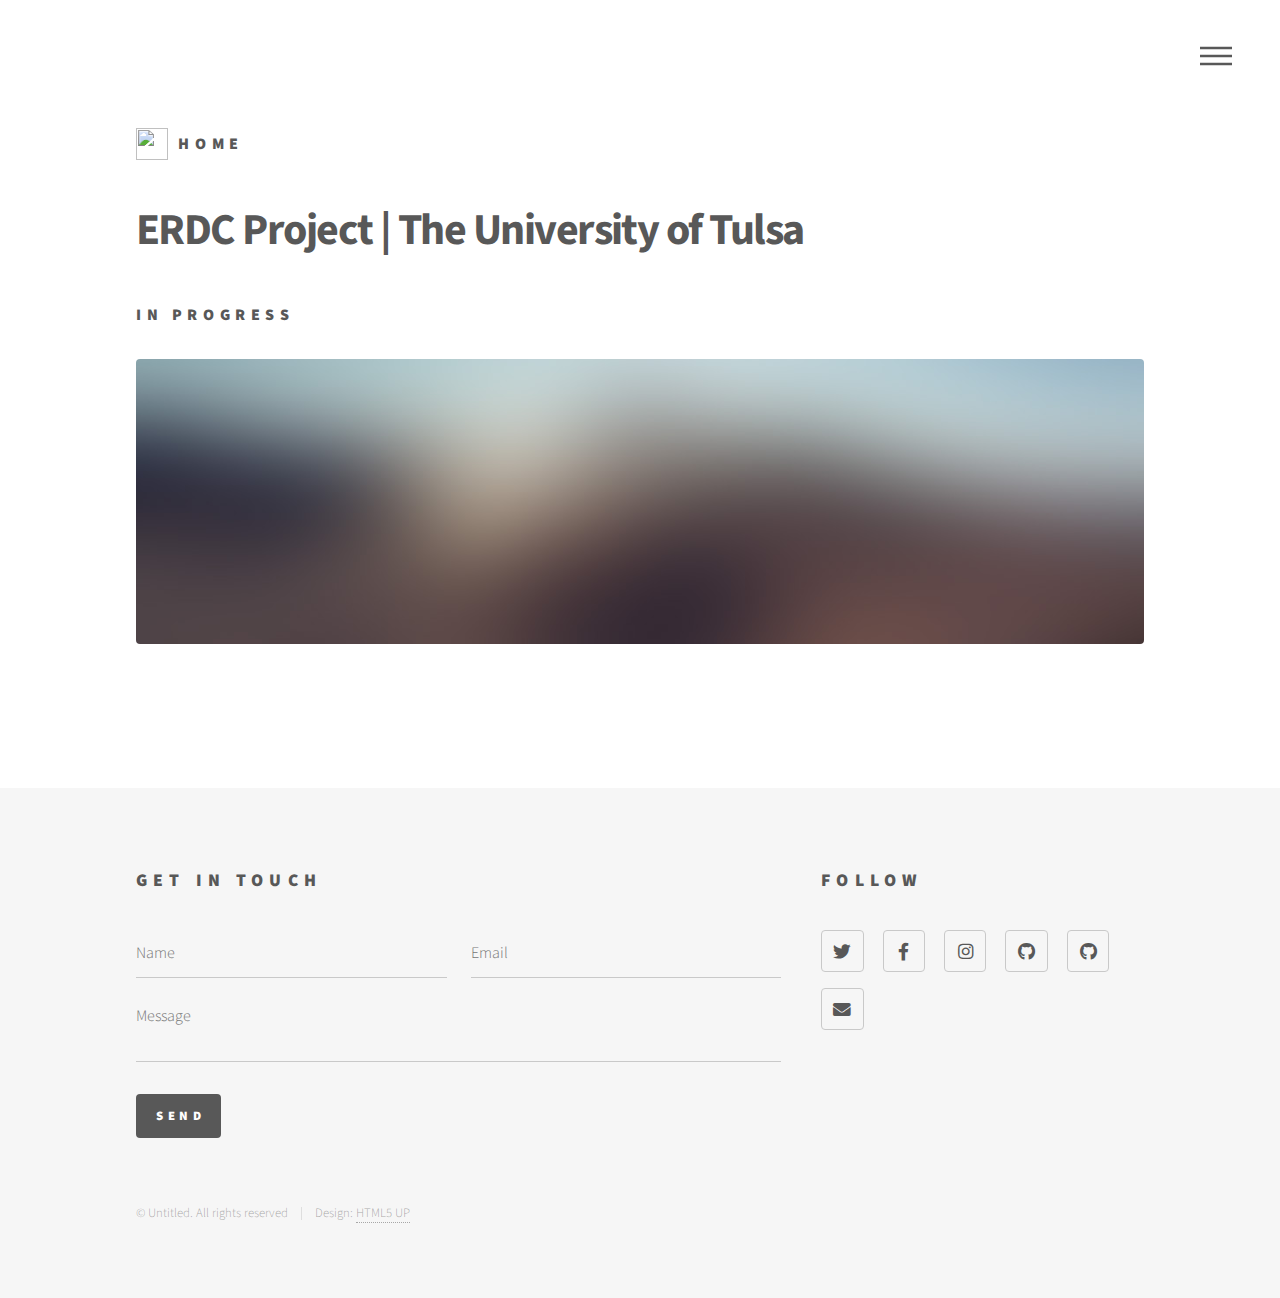
==== erdc-project.html @ 640e63d8 "a" ====
<!DOCTYPE HTML>
<!--
	Phantom by HTML5 UP
	html5up.net | @ajlkn
	Free for personal and commercial use under the CCA 3.0 license (html5up.net/license)
-->
<html>
	<head>
		<title>Coleton Wheeler | ERDC Project</title>
		<meta charset="utf-8" />
		<meta name="viewport" content="width=device-width, initial-scale=1, user-scalable=no" />
		<link rel="stylesheet" href="assets/css/main.css" />
		<noscript><link rel="stylesheet" href="assets/css/noscript.css" /></noscript>
	</head>
	<body class="is-preload">
		<!-- Wrapper -->
			<div id="wrapper">

				<!-- Header -->
					<header id="header">
						<div class="inner">

							<!-- Logo -->
								<a href="index.html" class="logo">
									<span class="symbol"><img src="images/1024px-Home-icon.png" alt="" /></span><span class="title">Home</span>
								</a>

							<!-- Nav -->
								<nav>
									<ul>
										<li><a href="#menu">Menu</a></li>
									</ul>
								</nav>

						</div>
					</header>

				<!-- Menu -->
					<nav id="menu">
						<h2>Menu</h2>
						<ul>
							<li><a href="index.html">Home</a></li>
							<li><a href="erdc-project.html">ERDC Project</a></li>
							<li><a href="generic.html">Tempus etiam</a></li>
							<li><a href="generic.html">Consequat dolor</a></li>
							<li><a href="elements.html">Elements</a></li>
						</ul>
					</nav>

				<!-- Main -->
					<div id="main">
						<div class="inner">
							<h1>ERDC Project | The University of Tulsa</h1>
							<h3>In Progress</h3>
							<span class="image main"><img src="images/pic13.jpg" alt="" /></span>
							<p></p>
						</div>
					</div>

				<!-- Footer -->
					<footer id="footer">
						<div class="inner">
							<section>
								<h2>Get in touch</h2>
								<form method="post" action="#">
									<div class="fields">
										<div class="field half">
											<input type="text" name="name" id="name" placeholder="Name" />
										</div>
										<div class="field half">
											<input type="email" name="email" id="email" placeholder="Email" />
										</div>
										<div class="field">
											<textarea name="message" id="message" placeholder="Message"></textarea>
										</div>
									</div>
									<ul class="actions">
										<li><input type="submit" value="Send" class="primary" /></li>
									</ul>
								</form>
							</section>
							<section>
								<h2>Follow</h2>
								<ul class="icons">
									<li><a href="#" class="icon brands style2 fa-twitter"><span class="label">Twitter</span></a></li>
									<li><a href="#" class="icon brands style2 fa-facebook-f"><span class="label">Facebook</span></a></li>
									<li><a href="#" class="icon brands style2 fa-instagram"><span class="label">Instagram</span></a></li>
									<li><a href="#" class="icon brands style2 fa-github"><span class="label">GitHub</span></a></li>
									<li><a href="#" class="icon brands style2 fa-github"><span class="label">LinkedIn</span></a></li>
									<li><a href="#" class="icon solid style2 fa-envelope"><span class="label">Email</span></a></li>
								</ul>
							</section>
							<ul class="copyright">
								<li>&copy; Untitled. All rights reserved</li><li>Design: <a href="http://html5up.net">HTML5 UP</a></li>
							</ul>
						</div>
					</footer>

			</div>

		<!-- Scripts -->
			<script src="assets/js/jquery.min.js"></script>
			<script src="assets/js/browser.min.js"></script>
			<script src="assets/js/breakpoints.min.js"></script>
			<script src="assets/js/util.js"></script>
			<script src="assets/js/main.js"></script>

	</body>
</html>
---- assets/css/main.css ----
@import url(fontawesome-all.min.css);
@import url("https://fonts.googleapis.com/css?family=Source+Sans+Pro:300,700,900");

/*
	Phantom by HTML5 UP
	html5up.net | @ajlkn
	Free for personal and commercial use under the CCA 3.0 license (html5up.net/license)
*/

html, body, div, span, applet, object,
iframe, h1, h2, h3, h4, h5, h6, p, blockquote,
pre, a, abbr, acronym, address, big, cite,
code, del, dfn, em, img, ins, kbd, q, s, samp,
small, strike, strong, sub, sup, tt, var, b,
u, i, center, dl, dt, dd, ol, ul, li, fieldset,
form, label, legend, table, caption, tbody,
tfoot, thead, tr, th, td, article, aside,
canvas, details, embed, figure, figcaption,
footer, header, hgroup, menu, nav, output, ruby,
section, summary, time, mark, audio, video {
	margin: 0;
	padding: 0;
	border: 0;
	font-size: 100%;
	font: inherit;
	vertical-align: baseline;}

article, aside, details, figcaption, figure,
footer, header, hgroup, menu, nav, section {
	display: block;}

body {
	line-height: 1;
}

ol, ul {
	list-style: none;
}

blockquote, q {
	quotes: none;
}

	blockquote:before, blockquote:after, q:before, q:after {
		content: '';
		content: none;
	}

table {
	border-collapse: collapse;
	border-spacing: 0;
}

body {
	-webkit-text-size-adjust: none;
}

mark {
	background-color: transparent;
	color: inherit;
}

input::-moz-focus-inner {
	border: 0;
	padding: 0;
}

input, select, textarea {
	-moz-appearance: none;
	-webkit-appearance: none;
	-ms-appearance: none;
	appearance: none;
}

/* Basic */

	@-ms-viewport {
		width: device-width;
	}

	body {
		-ms-overflow-style: scrollbar;
	}

	@media screen and (max-width: 480px) {

		html, body {
			min-width: 320px;
		}

	}

	html {
		box-sizing: border-box;
	}

	*, *:before, *:after {
		box-sizing: inherit;
	}

	body {
		background: #ffffff;
	}

		body.is-preload *, body.is-preload *:before, body.is-preload *:after {
			-moz-animation: none !important;
			-webkit-animation: none !important;
			-ms-animation: none !important;
			animation: none !important;
			-moz-transition: none !important;
			-webkit-transition: none !important;
			-ms-transition: none !important;
			transition: none !important;
		}

/* Type */

	body, input, select, textarea {
		color: #585858;
		font-family: "Source Sans Pro", Helvetica, sans-serif;
		font-size: 16pt;
		font-weight: 300;
		line-height: 1.75;
	}

		@media screen and (max-width: 1680px) {

			body, input, select, textarea {
				font-size: 14pt;
			}

		}

		@media screen and (max-width: 1280px) {

			body, input, select, textarea {
				font-size: 12pt;
			}

		}

	a {
		-moz-transition: border-bottom-color 0.2s ease, color 0.2s ease;
		-webkit-transition: border-bottom-color 0.2s ease, color 0.2s ease;
		-ms-transition: border-bottom-color 0.2s ease, color 0.2s ease;
		transition: border-bottom-color 0.2s ease, color 0.2s ease;
		text-decoration: none;
		color: #585858;
		border-bottom: dotted 1px rgba(88, 88, 88, 0.5);
	}

		a:hover {
			border-bottom-color: transparent;
			color: #f2849e !important;
		}

	strong, b {
		font-weight: 900;
	}

	em, i {
		font-style: italic;
	}

	p {
		margin: 0 0 2em 0;
	}

	h1 {
		font-size: 2.75em;
		font-weight: 700;
		line-height: 1.3;
		margin: 0 0 1em 0;
		letter-spacing: -0.035em;
	}

		h1 a {
			color: inherit;
		}

		@media screen and (max-width: 736px) {

			h1 {
				font-size: 2em;
				margin: 0 0 1em 0;
			}

		}

		@media screen and (max-width: 360px) {

			h1 {
				font-size: 1.75em;
			}

		}

	h2, h3, h4, h5, h6 {
		font-weight: 900;
		line-height: 1.5;
		margin: 0 0 2em 0;
		text-transform: uppercase;
		letter-spacing: 0.35em;
	}

		h2 a, h3 a, h4 a, h5 a, h6 a {
			color: inherit;
		}

	h2 {
		font-size: 1.1em;
	}

	h3 {
		font-size: 1em;
	}

	h4 {
		font-size: 0.8em;
	}

	h5 {
		font-size: 0.8em;
	}

	h6 {
		font-size: 0.8em;
	}

	@media screen and (max-width: 980px) {

		h1 br, h2 br, h3 br, h4 br, h5 br, h6 br {
			display: none;
		}

	}

	@media screen and (max-width: 736px) {

		h2 {
			font-size: 1em;
		}

		h3 {
			font-size: 0.8em;
		}

	}

	sub {
		font-size: 0.8em;
		position: relative;
		top: 0.5em;
	}

	sup {
		font-size: 0.8em;
		position: relative;
		top: -0.5em;
	}

	blockquote {
		border-left: solid 4px #c9c9c9;
		font-style: italic;
		margin: 0 0 2em 0;
		padding: 0.5em 0 0.5em 2em;
	}

	code {
		background: rgba(144, 144, 144, 0.075);
		border-radius: 4px;
		border: solid 1px #c9c9c9;
		font-family: "Courier New", monospace;
		font-size: 0.9em;
		margin: 0 0.25em;
		padding: 0.25em 0.65em;
	}

	pre {
		-webkit-overflow-scrolling: touch;
		font-family: "Courier New", monospace;
		font-size: 0.9em;
		margin: 0 0 2em 0;
	}

		pre code {
			display: block;
			line-height: 1.75;
			padding: 1em 1.5em;
			overflow-x: auto;
		}

	hr {
		border: 0;
		border-bottom: solid 1px #c9c9c9;
		margin: 2em 0;
	}

		hr.major {
			margin: 3em 0;
		}

	.align-left {
		text-align: left;
	}

	.align-center {
		text-align: center;
	}

	.align-right {
		text-align: right;
	}

/* Row */

	.row {
		display: flex;
		flex-wrap: wrap;
		box-sizing: border-box;
		align-items: stretch;
	}

		.row > * {
			box-sizing: border-box;
		}

		.row.gtr-uniform > * > :last-child {
			margin-bottom: 0;
		}

		.row.aln-left {
			justify-content: flex-start;
		}

		.row.aln-center {
			justify-content: center;
		}

		.row.aln-right {
			justify-content: flex-end;
		}

		.row.aln-top {
			align-items: flex-start;
		}

		.row.aln-middle {
			align-items: center;
		}

		.row.aln-bottom {
			align-items: flex-end;
		}

		.row > .imp {
			order: -1;
		}

		.row > .col-1 {
			width: 8.33333%;
		}

		.row > .off-1 {
			margin-left: 8.33333%;
		}

		.row > .col-2 {
			width: 16.66667%;
		}

		.row > .off-2 {
			margin-left: 16.66667%;
		}

		.row > .col-3 {
			width: 25%;
		}

		.row > .off-3 {
			margin-left: 25%;
		}

		.row > .col-4 {
			width: 33.33333%;
		}

		.row > .off-4 {
			margin-left: 33.33333%;
		}

		.row > .col-5 {
			width: 41.66667%;
		}

		.row > .off-5 {
			margin-left: 41.66667%;
		}

		.row > .col-6 {
			width: 50%;
		}

		.row > .off-6 {
			margin-left: 50%;
		}

		.row > .col-7 {
			width: 58.33333%;
		}

		.row > .off-7 {
			margin-left: 58.33333%;
		}

		.row > .col-8 {
			width: 66.66667%;
		}

		.row > .off-8 {
			margin-left: 66.66667%;
		}

		.row > .col-9 {
			width: 75%;
		}

		.row > .off-9 {
			margin-left: 75%;
		}

		.row > .col-10 {
			width: 83.33333%;
		}

		.row > .off-10 {
			margin-left: 83.33333%;
		}

		.row > .col-11 {
			width: 91.66667%;
		}

		.row > .off-11 {
			margin-left: 91.66667%;
		}

		.row > .col-12 {
			width: 100%;
		}

		.row > .off-12 {
			margin-left: 100%;
		}

		.row.gtr-0 {
			margin-top: 0;
			margin-left: 0em;
		}

			.row.gtr-0 > * {
				padding: 0 0 0 0em;
			}

			.row.gtr-0.gtr-uniform {
				margin-top: 0em;
			}

				.row.gtr-0.gtr-uniform > * {
					padding-top: 0em;
				}

		.row.gtr-25 {
			margin-top: 0;
			margin-left: -0.5em;
		}

			.row.gtr-25 > * {
				padding: 0 0 0 0.5em;
			}

			.row.gtr-25.gtr-uniform {
				margin-top: -0.5em;
			}

				.row.gtr-25.gtr-uniform > * {
					padding-top: 0.5em;
				}

		.row.gtr-50 {
			margin-top: 0;
			margin-left: -1em;
		}

			.row.gtr-50 > * {
				padding: 0 0 0 1em;
			}

			.row.gtr-50.gtr-uniform {
				margin-top: -1em;
			}

				.row.gtr-50.gtr-uniform > * {
					padding-top: 1em;
				}

		.row {
			margin-top: 0;
			margin-left: -2em;
		}

			.row > * {
				padding: 0 0 0 2em;
			}

			.row.gtr-uniform {
				margin-top: -2em;
			}

				.row.gtr-uniform > * {
					padding-top: 2em;
				}

		.row.gtr-150 {
			margin-top: 0;
			margin-left: -3em;
		}

			.row.gtr-150 > * {
				padding: 0 0 0 3em;
			}

			.row.gtr-150.gtr-uniform {
				margin-top: -3em;
			}

				.row.gtr-150.gtr-uniform > * {
					padding-top: 3em;
				}

		.row.gtr-200 {
			margin-top: 0;
			margin-left: -4em;
		}

			.row.gtr-200 > * {
				padding: 0 0 0 4em;
			}

			.row.gtr-200.gtr-uniform {
				margin-top: -4em;
			}

				.row.gtr-200.gtr-uniform > * {
					padding-top: 4em;
				}

		@media screen and (max-width: 1680px) {

			.row {
				display: flex;
				flex-wrap: wrap;
				box-sizing: border-box;
				align-items: stretch;
			}

				.row > * {
					box-sizing: border-box;
				}

				.row.gtr-uniform > * > :last-child {
					margin-bottom: 0;
				}

				.row.aln-left {
					justify-content: flex-start;
				}

				.row.aln-center {
					justify-content: center;
				}

				.row.aln-right {
					justify-content: flex-end;
				}

				.row.aln-top {
					align-items: flex-start;
				}

				.row.aln-middle {
					align-items: center;
				}

				.row.aln-bottom {
					align-items: flex-end;
				}

				.row > .imp-xlarge {
					order: -1;
				}

				.row > .col-1-xlarge {
					width: 8.33333%;
				}

				.row > .off-1-xlarge {
					margin-left: 8.33333%;
				}

				.row > .col-2-xlarge {
					width: 16.66667%;
				}

				.row > .off-2-xlarge {
					margin-left: 16.66667%;
				}

				.row > .col-3-xlarge {
					width: 25%;
				}

				.row > .off-3-xlarge {
					margin-left: 25%;
				}

				.row > .col-4-xlarge {
					width: 33.33333%;
				}

				.row > .off-4-xlarge {
					margin-left: 33.33333%;
				}

				.row > .col-5-xlarge {
					width: 41.66667%;
				}

				.row > .off-5-xlarge {
					margin-left: 41.66667%;
				}

				.row > .col-6-xlarge {
					width: 50%;
				}

				.row > .off-6-xlarge {
					margin-left: 50%;
				}

				.row > .col-7-xlarge {
					width: 58.33333%;
				}

				.row > .off-7-xlarge {
					margin-left: 58.33333%;
				}

				.row > .col-8-xlarge {
					width: 66.66667%;
				}

				.row > .off-8-xlarge {
					margin-left: 66.66667%;
				}

				.row > .col-9-xlarge {
					width: 75%;
				}

				.row > .off-9-xlarge {
					margin-left: 75%;
				}

				.row > .col-10-xlarge {
					width: 83.33333%;
				}

				.row > .off-10-xlarge {
					margin-left: 83.33333%;
				}

				.row > .col-11-xlarge {
					width: 91.66667%;
				}

				.row > .off-11-xlarge {
					margin-left: 91.66667%;
				}

				.row > .col-12-xlarge {
					width: 100%;
				}

				.row > .off-12-xlarge {
					margin-left: 100%;
				}

				.row.gtr-0 {
					margin-top: 0;
					margin-left: 0em;
				}

					.row.gtr-0 > * {
						padding: 0 0 0 0em;
					}

					.row.gtr-0.gtr-uniform {
						margin-top: 0em;
					}

						.row.gtr-0.gtr-uniform > * {
							padding-top: 0em;
						}

				.row.gtr-25 {
					margin-top: 0;
					margin-left: -0.5em;
				}

					.row.gtr-25 > * {
						padding: 0 0 0 0.5em;
					}

					.row.gtr-25.gtr-uniform {
						margin-top: -0.5em;
					}

						.row.gtr-25.gtr-uniform > * {
							padding-top: 0.5em;
						}

				.row.gtr-50 {
					margin-top: 0;
					margin-left: -1em;
				}

					.row.gtr-50 > * {
						padding: 0 0 0 1em;
					}

					.row.gtr-50.gtr-uniform {
						margin-top: -1em;
					}

						.row.gtr-50.gtr-uniform > * {
							padding-top: 1em;
						}

				.row {
					margin-top: 0;
					margin-left: -2em;
				}

					.row > * {
						padding: 0 0 0 2em;
					}

					.row.gtr-uniform {
						margin-top: -2em;
					}

						.row.gtr-uniform > * {
							padding-top: 2em;
						}

				.row.gtr-150 {
					margin-top: 0;
					margin-left: -3em;
				}

					.row.gtr-150 > * {
						padding: 0 0 0 3em;
					}

					.row.gtr-150.gtr-uniform {
						margin-top: -3em;
					}

						.row.gtr-150.gtr-uniform > * {
							padding-top: 3em;
						}

				.row.gtr-200 {
					margin-top: 0;
					margin-left: -4em;
				}

					.row.gtr-200 > * {
						padding: 0 0 0 4em;
					}

					.row.gtr-200.gtr-uniform {
						margin-top: -4em;
					}

						.row.gtr-200.gtr-uniform > * {
							padding-top: 4em;
						}

		}

		@media screen and (max-width: 1280px) {

			.row {
				display: flex;
				flex-wrap: wrap;
				box-sizing: border-box;
				align-items: stretch;
			}

				.row > * {
					box-sizing: border-box;
				}

				.row.gtr-uniform > * > :last-child {
					margin-bottom: 0;
				}

				.row.aln-left {
					justify-content: flex-start;
				}

				.row.aln-center {
					justify-content: center;
				}

				.row.aln-right {
					justify-content: flex-end;
				}

				.row.aln-top {
					align-items: flex-start;
				}

				.row.aln-middle {
					align-items: center;
				}

				.row.aln-bottom {
					align-items: flex-end;
				}

				.row > .imp-large {
					order: -1;
				}

				.row > .col-1-large {
					width: 8.33333%;
				}

				.row > .off-1-large {
					margin-left: 8.33333%;
				}

				.row > .col-2-large {
					width: 16.66667%;
				}

				.row > .off-2-large {
					margin-left: 16.66667%;
				}

				.row > .col-3-large {
					width: 25%;
				}

				.row > .off-3-large {
					margin-left: 25%;
				}

				.row > .col-4-large {
					width: 33.33333%;
				}

				.row > .off-4-large {
					margin-left: 33.33333%;
				}

				.row > .col-5-large {
					width: 41.66667%;
				}

				.row > .off-5-large {
					margin-left: 41.66667%;
				}

				.row > .col-6-large {
					width: 50%;
				}

				.row > .off-6-large {
					margin-left: 50%;
				}

				.row > .col-7-large {
					width: 58.33333%;
				}

				.row > .off-7-large {
					margin-left: 58.33333%;
				}

				.row > .col-8-large {
					width: 66.66667%;
				}

				.row > .off-8-large {
					margin-left: 66.66667%;
				}

				.row > .col-9-large {
					width: 75%;
				}

				.row > .off-9-large {
					margin-left: 75%;
				}

				.row > .col-10-large {
					width: 83.33333%;
				}

				.row > .off-10-large {
					margin-left: 83.33333%;
				}

				.row > .col-11-large {
					width: 91.66667%;
				}

				.row > .off-11-large {
					margin-left: 91.66667%;
				}

				.row > .col-12-large {
					width: 100%;
				}

				.row > .off-12-large {
					margin-left: 100%;
				}

				.row.gtr-0 {
					margin-top: 0;
					margin-left: 0em;
				}

					.row.gtr-0 > * {
						padding: 0 0 0 0em;
					}

					.row.gtr-0.gtr-uniform {
						margin-top: 0em;
					}

						.row.gtr-0.gtr-uniform > * {
							padding-top: 0em;
						}

				.row.gtr-25 {
					margin-top: 0;
					margin-left: -0.5em;
				}

					.row.gtr-25 > * {
						padding: 0 0 0 0.5em;
					}

					.row.gtr-25.gtr-uniform {
						margin-top: -0.5em;
					}

						.row.gtr-25.gtr-uniform > * {
							padding-top: 0.5em;
						}

				.row.gtr-50 {
					margin-top: 0;
					margin-left: -1em;
				}

					.row.gtr-50 > * {
						padding: 0 0 0 1em;
					}

					.row.gtr-50.gtr-uniform {
						margin-top: -1em;
					}

						.row.gtr-50.gtr-uniform > * {
							padding-top: 1em;
						}

				.row {
					margin-top: 0;
					margin-left: -2em;
				}

					.row > * {
						padding: 0 0 0 2em;
					}

					.row.gtr-uniform {
						margin-top: -2em;
					}

						.row.gtr-uniform > * {
							padding-top: 2em;
						}

				.row.gtr-150 {
					margin-top: 0;
					margin-left: -3em;
				}

					.row.gtr-150 > * {
						padding: 0 0 0 3em;
					}

					.row.gtr-150.gtr-uniform {
						margin-top: -3em;
					}

						.row.gtr-150.gtr-uniform > * {
							padding-top: 3em;
						}

				.row.gtr-200 {
					margin-top: 0;
					margin-left: -4em;
				}

					.row.gtr-200 > * {
						padding: 0 0 0 4em;
					}

					.row.gtr-200.gtr-uniform {
						margin-top: -4em;
					}

						.row.gtr-200.gtr-uniform > * {
							padding-top: 4em;
						}

		}

		@media screen and (max-width: 980px) {

			.row {
				display: flex;
				flex-wrap: wrap;
				box-sizing: border-box;
				align-items: stretch;
			}

				.row > * {
					box-sizing: border-box;
				}

				.row.gtr-uniform > * > :last-child {
					margin-bottom: 0;
				}

				.row.aln-left {
					justify-content: flex-start;
				}

				.row.aln-center {
					justify-content: center;
				}

				.row.aln-right {
					justify-content: flex-end;
				}

				.row.aln-top {
					align-items: flex-start;
				}

				.row.aln-middle {
					align-items: center;
				}

				.row.aln-bottom {
					align-items: flex-end;
				}

				.row > .imp-medium {
					order: -1;
				}

				.row > .col-1-medium {
					width: 8.33333%;
				}

				.row > .off-1-medium {
					margin-left: 8.33333%;
				}

				.row > .col-2-medium {
					width: 16.66667%;
				}

				.row > .off-2-medium {
					margin-left: 16.66667%;
				}

				.row > .col-3-medium {
					width: 25%;
				}

				.row > .off-3-medium {
					margin-left: 25%;
				}

				.row > .col-4-medium {
					width: 33.33333%;
				}

				.row > .off-4-medium {
					margin-left: 33.33333%;
				}

				.row > .col-5-medium {
					width: 41.66667%;
				}

				.row > .off-5-medium {
					margin-left: 41.66667%;
				}

				.row > .col-6-medium {
					width: 50%;
				}

				.row > .off-6-medium {
					margin-left: 50%;
				}

				.row > .col-7-medium {
					width: 58.33333%;
				}

				.row > .off-7-medium {
					margin-left: 58.33333%;
				}

				.row > .col-8-medium {
					width: 66.66667%;
				}

				.row > .off-8-medium {
					margin-left: 66.66667%;
				}

				.row > .col-9-medium {
					width: 75%;
				}

				.row > .off-9-medium {
					margin-left: 75%;
				}

				.row > .col-10-medium {
					width: 83.33333%;
				}

				.row > .off-10-medium {
					margin-left: 83.33333%;
				}

				.row > .col-11-medium {
					width: 91.66667%;
				}

				.row > .off-11-medium {
					margin-left: 91.66667%;
				}

				.row > .col-12-medium {
					width: 100%;
				}

				.row > .off-12-medium {
					margin-left: 100%;
				}

				.row.gtr-0 {
					margin-top: 0;
					margin-left: 0em;
				}

					.row.gtr-0 > * {
						padding: 0 0 0 0em;
					}

					.row.gtr-0.gtr-uniform {
						margin-top: 0em;
					}

						.row.gtr-0.gtr-uniform > * {
							padding-top: 0em;
						}

				.row.gtr-25 {
					margin-top: 0;
					margin-left: -0.375em;
				}

					.row.gtr-25 > * {
						padding: 0 0 0 0.375em;
					}

					.row.gtr-25.gtr-uniform {
						margin-top: -0.375em;
					}

						.row.gtr-25.gtr-uniform > * {
							padding-top: 0.375em;
						}

				.row.gtr-50 {
					margin-top: 0;
					margin-left: -0.75em;
				}

					.row.gtr-50 > * {
						padding: 0 0 0 0.75em;
					}

					.row.gtr-50.gtr-uniform {
						margin-top: -0.75em;
					}

						.row.gtr-50.gtr-uniform > * {
							padding-top: 0.75em;
						}

				.row {
					margin-top: 0;
					margin-left: -1.5em;
				}

					.row > * {
						padding: 0 0 0 1.5em;
					}

					.row.gtr-uniform {
						margin-top: -1.5em;
					}

						.row.gtr-uniform > * {
							padding-top: 1.5em;
						}

				.row.gtr-150 {
					margin-top: 0;
					margin-left: -2.25em;
				}

					.row.gtr-150 > * {
						padding: 0 0 0 2.25em;
					}

					.row.gtr-150.gtr-uniform {
						margin-top: -2.25em;
					}

						.row.gtr-150.gtr-uniform > * {
							padding-top: 2.25em;
						}

				.row.gtr-200 {
					margin-top: 0;
					margin-left: -3em;
				}

					.row.gtr-200 > * {
						padding: 0 0 0 3em;
					}

					.row.gtr-200.gtr-uniform {
						margin-top: -3em;
					}

						.row.gtr-200.gtr-uniform > * {
							padding-top: 3em;
						}

		}

		@media screen and (max-width: 736px) {

			.row {
				display: flex;
				flex-wrap: wrap;
				box-sizing: border-box;
				align-items: stretch;
			}

				.row > * {
					box-sizing: border-box;
				}

				.row.gtr-uniform > * > :last-child {
					margin-bottom: 0;
				}

				.row.aln-left {
					justify-content: flex-start;
				}

				.row.aln-center {
					justify-content: center;
				}

				.row.aln-right {
					justify-content: flex-end;
				}

				.row.aln-top {
					align-items: flex-start;
				}

				.row.aln-middle {
					align-items: center;
				}

				.row.aln-bottom {
					align-items: flex-end;
				}

				.row > .imp-small {
					order: -1;
				}

				.row > .col-1-small {
					width: 8.33333%;
				}

				.row > .off-1-small {
					margin-left: 8.33333%;
				}

				.row > .col-2-small {
					width: 16.66667%;
				}

				.row > .off-2-small {
					margin-left: 16.66667%;
				}

				.row > .col-3-small {
					width: 25%;
				}

				.row > .off-3-small {
					margin-left: 25%;
				}

				.row > .col-4-small {
					width: 33.33333%;
				}

				.row > .off-4-small {
					margin-left: 33.33333%;
				}

				.row > .col-5-small {
					width: 41.66667%;
				}

				.row > .off-5-small {
					margin-left: 41.66667%;
				}

				.row > .col-6-small {
					width: 50%;
				}

				.row > .off-6-small {
					margin-left: 50%;
				}

				.row > .col-7-small {
					width: 58.33333%;
				}

				.row > .off-7-small {
					margin-left: 58.33333%;
				}

				.row > .col-8-small {
					width: 66.66667%;
				}

				.row > .off-8-small {
					margin-left: 66.66667%;
				}

				.row > .col-9-small {
					width: 75%;
				}

				.row > .off-9-small {
					margin-left: 75%;
				}

				.row > .col-10-small {
					width: 83.33333%;
				}

				.row > .off-10-small {
					margin-left: 83.33333%;
				}

				.row > .col-11-small {
					width: 91.66667%;
				}

				.row > .off-11-small {
					margin-left: 91.66667%;
				}

				.row > .col-12-small {
					width: 100%;
				}

				.row > .off-12-small {
					margin-left: 100%;
				}

				.row.gtr-0 {
					margin-top: 0;
					margin-left: 0em;
				}

					.row.gtr-0 > * {
						padding: 0 0 0 0em;
					}

					.row.gtr-0.gtr-uniform {
						margin-top: 0em;
					}

						.row.gtr-0.gtr-uniform > * {
							padding-top: 0em;
						}

				.row.gtr-25 {
					margin-top: 0;
					margin-left: -0.25em;
				}

					.row.gtr-25 > * {
						padding: 0 0 0 0.25em;
					}

					.row.gtr-25.gtr-uniform {
						margin-top: -0.25em;
					}

						.row.gtr-25.gtr-uniform > * {
							padding-top: 0.25em;
						}

				.row.gtr-50 {
					margin-top: 0;
					margin-left: -0.5em;
				}

					.row.gtr-50 > * {
						padding: 0 0 0 0.5em;
					}

					.row.gtr-50.gtr-uniform {
						margin-top: -0.5em;
					}

						.row.gtr-50.gtr-uniform > * {
							padding-top: 0.5em;
						}

				.row {
					margin-top: 0;
					margin-left: -1em;
				}

					.row > * {
						padding: 0 0 0 1em;
					}

					.row.gtr-uniform {
						margin-top: -1em;
					}

						.row.gtr-uniform > * {
							padding-top: 1em;
						}

				.row.gtr-150 {
					margin-top: 0;
					margin-left: -1.5em;
				}

					.row.gtr-150 > * {
						padding: 0 0 0 1.5em;
					}

					.row.gtr-150.gtr-uniform {
						margin-top: -1.5em;
					}

						.row.gtr-150.gtr-uniform > * {
							padding-top: 1.5em;
						}

				.row.gtr-200 {
					margin-top: 0;
					margin-left: -2em;
				}

					.row.gtr-200 > * {
						padding: 0 0 0 2em;
					}

					.row.gtr-200.gtr-uniform {
						margin-top: -2em;
					}

						.row.gtr-200.gtr-uniform > * {
							padding-top: 2em;
						}

		}

		@media screen and (max-width: 480px) {

			.row {
				display: flex;
				flex-wrap: wrap;
				box-sizing: border-box;
				align-items: stretch;
			}

				.row > * {
					box-sizing: border-box;
				}

				.row.gtr-uniform > * > :last-child {
					margin-bottom: 0;
				}

				.row.aln-left {
					justify-content: flex-start;
				}

				.row.aln-center {
					justify-content: center;
				}

				.row.aln-right {
					justify-content: flex-end;
				}

				.row.aln-top {
					align-items: flex-start;
				}

				.row.aln-middle {
					align-items: center;
				}

				.row.aln-bottom {
					align-items: flex-end;
				}

				.row > .imp-xsmall {
					order: -1;
				}

				.row > .col-1-xsmall {
					width: 8.33333%;
				}

				.row > .off-1-xsmall {
					margin-left: 8.33333%;
				}

				.row > .col-2-xsmall {
					width: 16.66667%;
				}

				.row > .off-2-xsmall {
					margin-left: 16.66667%;
				}

				.row > .col-3-xsmall {
					width: 25%;
				}

				.row > .off-3-xsmall {
					margin-left: 25%;
				}

				.row > .col-4-xsmall {
					width: 33.33333%;
				}

				.row > .off-4-xsmall {
					margin-left: 33.33333%;
				}

				.row > .col-5-xsmall {
					width: 41.66667%;
				}

				.row > .off-5-xsmall {
					margin-left: 41.66667%;
				}

				.row > .col-6-xsmall {
					width: 50%;
				}

				.row > .off-6-xsmall {
					margin-left: 50%;
				}

				.row > .col-7-xsmall {
					width: 58.33333%;
				}

				.row > .off-7-xsmall {
					margin-left: 58.33333%;
				}

				.row > .col-8-xsmall {
					width: 66.66667%;
				}

				.row > .off-8-xsmall {
					margin-left: 66.66667%;
				}

				.row > .col-9-xsmall {
					width: 75%;
				}

				.row > .off-9-xsmall {
					margin-left: 75%;
				}

				.row > .col-10-xsmall {
					width: 83.33333%;
				}

				.row > .off-10-xsmall {
					margin-left: 83.33333%;
				}

				.row > .col-11-xsmall {
					width: 91.66667%;
				}

				.row > .off-11-xsmall {
					margin-left: 91.66667%;
				}

				.row > .col-12-xsmall {
					width: 100%;
				}

				.row > .off-12-xsmall {
					margin-left: 100%;
				}

				.row.gtr-0 {
					margin-top: 0;
					margin-left: 0em;
				}

					.row.gtr-0 > * {
						padding: 0 0 0 0em;
					}

					.row.gtr-0.gtr-uniform {
						margin-top: 0em;
					}

						.row.gtr-0.gtr-uniform > * {
							padding-top: 0em;
						}

				.row.gtr-25 {
					margin-top: 0;
					margin-left: -0.25em;
				}

					.row.gtr-25 > * {
						padding: 0 0 0 0.25em;
					}

					.row.gtr-25.gtr-uniform {
						margin-top: -0.25em;
					}

						.row.gtr-25.gtr-uniform > * {
							padding-top: 0.25em;
						}

				.row.gtr-50 {
					margin-top: 0;
					margin-left: -0.5em;
				}

					.row.gtr-50 > * {
						padding: 0 0 0 0.5em;
					}

					.row.gtr-50.gtr-uniform {
						margin-top: -0.5em;
					}

						.row.gtr-50.gtr-uniform > * {
							padding-top: 0.5em;
						}

				.row {
					margin-top: 0;
					margin-left: -1em;
				}

					.row > * {
						padding: 0 0 0 1em;
					}

					.row.gtr-uniform {
						margin-top: -1em;
					}

						.row.gtr-uniform > * {
							padding-top: 1em;
						}

				.row.gtr-150 {
					margin-top: 0;
					margin-left: -1.5em;
				}

					.row.gtr-150 > * {
						padding: 0 0 0 1.5em;
					}

					.row.gtr-150.gtr-uniform {
						margin-top: -1.5em;
					}

						.row.gtr-150.gtr-uniform > * {
							padding-top: 1.5em;
						}

				.row.gtr-200 {
					margin-top: 0;
					margin-left: -2em;
				}

					.row.gtr-200 > * {
						padding: 0 0 0 2em;
					}

					.row.gtr-200.gtr-uniform {
						margin-top: -2em;
					}

						.row.gtr-200.gtr-uniform > * {
							padding-top: 2em;
						}

		}

/* Section/Article */

	section.special, article.special {
		text-align: center;
	}

	header p {
		margin-top: -1em;
	}

	@media screen and (max-width: 736px) {

		header p {
			margin-top: 0;
		}

	}

/* Icon */

	.icon {
		text-decoration: none;
		border-bottom: none;
		position: relative;
	}

		.icon:before {
			-moz-osx-font-smoothing: grayscale;
			-webkit-font-smoothing: antialiased;
			display: inline-block;
			font-style: normal;
			font-variant: normal;
			text-rendering: auto;
			line-height: 1;
			text-transform: none !important;
			font-family: 'Font Awesome 5 Free';
			font-weight: 400;
		}

		.icon > .label {
			display: none;
		}

		.icon:before {
			line-height: inherit;
		}

		.icon.solid:before {
			font-weight: 900;
		}

		.icon.brands:before {
			font-family: 'Font Awesome 5 Brands';
		}

		.icon.style2 {
			-moz-transition: background-color 0.2s ease-in-out, color 0.2s ease-in-out, border-color 0.2s ease-in-out;
			-webkit-transition: background-color 0.2s ease-in-out, color 0.2s ease-in-out, border-color 0.2s ease-in-out;
			-ms-transition: background-color 0.2s ease-in-out, color 0.2s ease-in-out, border-color 0.2s ease-in-out;
			transition: background-color 0.2s ease-in-out, color 0.2s ease-in-out, border-color 0.2s ease-in-out;
			background-color: transparent;
			border: solid 1px #c9c9c9;
			border-radius: 4px;
			width: 2.65em;
			height: 2.65em;
			display: inline-block;
			text-align: center;
			line-height: 2.65em;
			color: inherit;
		}

			.icon.style2:before {
				font-size: 1.1em;
			}

			.icon.style2:hover {
				color: #f2849e;
				border-color: #f2849e;
			}

			.icon.style2:active {
				background-color: rgba(242, 132, 158, 0.1);
			}

/* List */

	ol {
		list-style: decimal;
		margin: 0 0 2em 0;
		padding-left: 1.25em;
	}

		ol li {
			padding-left: 0.25em;
		}

	ul {
		list-style: disc;
		margin: 0 0 2em 0;
		padding-left: 1em;
	}

		ul li {
			padding-left: 0.5em;
		}

		ul.alt {
			list-style: none;
			padding-left: 0;
		}

			ul.alt li {
				border-top: solid 1px #c9c9c9;
				padding: 0.5em 0;
			}

				ul.alt li:first-child {
					border-top: 0;
					padding-top: 0;
				}

	dl {
		margin: 0 0 2em 0;
	}

		dl dt {
			display: block;
			font-weight: 900;
			margin: 0 0 1em 0;
		}

		dl dd {
			margin-left: 2em;
		}

/* Actions */

	ul.actions {
		display: -moz-flex;
		display: -webkit-flex;
		display: -ms-flex;
		display: flex;
		cursor: default;
		list-style: none;
		margin-left: -1em;
		padding-left: 0;
	}

		ul.actions li {
			padding: 0 0 0 1em;
			vertical-align: middle;
		}

		ul.actions.special {
			-moz-justify-content: center;
			-webkit-justify-content: center;
			-ms-justify-content: center;
			justify-content: center;
			width: 100%;
			margin-left: 0;
		}

			ul.actions.special li:first-child {
				padding-left: 0;
			}

		ul.actions.stacked {
			-moz-flex-direction: column;
			-webkit-flex-direction: column;
			-ms-flex-direction: column;
			flex-direction: column;
			margin-left: 0;
		}

			ul.actions.stacked li {
				padding: 1.3em 0 0 0;
			}

				ul.actions.stacked li:first-child {
					padding-top: 0;
				}

		ul.actions.fit {
			width: calc(100% + 1em);
		}

			ul.actions.fit li {
				-moz-flex-grow: 1;
				-webkit-flex-grow: 1;
				-ms-flex-grow: 1;
				flex-grow: 1;
				-moz-flex-shrink: 1;
				-webkit-flex-shrink: 1;
				-ms-flex-shrink: 1;
				flex-shrink: 1;
				width: 100%;
			}

				ul.actions.fit li > * {
					width: 100%;
				}

			ul.actions.fit.stacked {
				width: 100%;
			}

		@media screen and (max-width: 480px) {

			ul.actions:not(.fixed) {
				-moz-flex-direction: column;
				-webkit-flex-direction: column;
				-ms-flex-direction: column;
				flex-direction: column;
				margin-left: 0;
				width: 100% !important;
			}

				ul.actions:not(.fixed) li {
					-moz-flex-grow: 1;
					-webkit-flex-grow: 1;
					-ms-flex-grow: 1;
					flex-grow: 1;
					-moz-flex-shrink: 1;
					-webkit-flex-shrink: 1;
					-ms-flex-shrink: 1;
					flex-shrink: 1;
					padding: 1em 0 0 0;
					text-align: center;
					width: 100%;
				}

					ul.actions:not(.fixed) li > * {
						width: 100%;
					}

					ul.actions:not(.fixed) li:first-child {
						padding-top: 0;
					}

					ul.actions:not(.fixed) li input[type="submit"],
					ul.actions:not(.fixed) li input[type="reset"],
					ul.actions:not(.fixed) li input[type="button"],
					ul.actions:not(.fixed) li button,
					ul.actions:not(.fixed) li .button {
						width: 100%;
					}

						ul.actions:not(.fixed) li input[type="submit"].icon:before,
						ul.actions:not(.fixed) li input[type="reset"].icon:before,
						ul.actions:not(.fixed) li input[type="button"].icon:before,
						ul.actions:not(.fixed) li button.icon:before,
						ul.actions:not(.fixed) li .button.icon:before {
							margin-left: -0.5rem;
						}

		}

/* Icons */

	ul.icons {
		cursor: default;
		list-style: none;
		padding-left: 0;
		margin: -1em 0 2em -1em;
	}

		ul.icons li {
			display: inline-block;
			padding: 1em 0 0 1em;
		}

/* Form */

	form {
		margin: 0 0 2em 0;
		overflow-x: hidden;
	}

		form > :last-child {
			margin-bottom: 0;
		}

		form > .fields {
			display: -moz-flex;
			display: -webkit-flex;
			display: -ms-flex;
			display: flex;
			-moz-flex-wrap: wrap;
			-webkit-flex-wrap: wrap;
			-ms-flex-wrap: wrap;
			flex-wrap: wrap;
			width: calc(100% + 3em);
			margin: -1.5em 0 2em -1.5em;
		}

			form > .fields > .field {
				-moz-flex-grow: 0;
				-webkit-flex-grow: 0;
				-ms-flex-grow: 0;
				flex-grow: 0;
				-moz-flex-shrink: 0;
				-webkit-flex-shrink: 0;
				-ms-flex-shrink: 0;
				flex-shrink: 0;
				padding: 1.5em 0 0 1.5em;
				width: calc(100% - 1.5em);
			}

				form > .fields > .field.half {
					width: calc(50% - 0.75em);
				}

				form > .fields > .field.third {
					width: calc(100%/3 - 0.5em);
				}

				form > .fields > .field.quarter {
					width: calc(25% - 0.375em);
				}

		@media screen and (max-width: 480px) {

			form > .fields {
				width: calc(100% + 3em);
				margin: -1.5em 0 2em -1.5em;
			}

				form > .fields > .field {
					padding: 1.5em 0 0 1.5em;
					width: calc(100% - 1.5em);
				}

					form > .fields > .field.half {
						width: calc(100% - 1.5em);
					}

					form > .fields > .field.third {
						width: calc(100% - 1.5em);
					}

					form > .fields > .field.quarter {
						width: calc(100% - 1.5em);
					}

		}

	label {
		display: block;
		font-size: 0.9em;
		font-weight: 900;
		margin: 0 0 1em 0;
	}

	input[type="text"],
	input[type="password"],
	input[type="email"],
	input[type="tel"],
	select,
	textarea {
		-moz-appearance: none;
		-webkit-appearance: none;
		-ms-appearance: none;
		appearance: none;
		background-color: transparent;
		border: none;
		border-radius: 0;
		border-bottom: solid 1px #c9c9c9;
		color: inherit;
		display: block;
		outline: 0;
		padding: 0;
		text-decoration: none;
		width: 100%;
	}

		input[type="text"]:invalid,
		input[type="password"]:invalid,
		input[type="email"]:invalid,
		input[type="tel"]:invalid,
		select:invalid,
		textarea:invalid {
			box-shadow: none;
		}

		input[type="text"]:focus,
		input[type="password"]:focus,
		input[type="email"]:focus,
		input[type="tel"]:focus,
		select:focus,
		textarea:focus {
			border-bottom-color: #f2849e;
			box-shadow: inset 0 -1px 0 0 #f2849e;
		}

	select {
		background-image: url("data:image/svg+xml;charset=utf8,%3Csvg xmlns='http://www.w3.org/2000/svg' width='40' height='40' preserveAspectRatio='none' viewBox='0 0 40 40'%3E%3Cpath d='M9.4,12.3l10.4,10.4l10.4-10.4c0.2-0.2,0.5-0.4,0.9-0.4c0.3,0,0.6,0.1,0.9,0.4l3.3,3.3c0.2,0.2,0.4,0.5,0.4,0.9 c0,0.4-0.1,0.6-0.4,0.9L20.7,31.9c-0.2,0.2-0.5,0.4-0.9,0.4c-0.3,0-0.6-0.1-0.9-0.4L4.3,17.3c-0.2-0.2-0.4-0.5-0.4-0.9 c0-0.4,0.1-0.6,0.4-0.9l3.3-3.3c0.2-0.2,0.5-0.4,0.9-0.4S9.1,12.1,9.4,12.3z' fill='%23c9c9c9' /%3E%3C/svg%3E");
		background-size: 1.25rem;
		background-repeat: no-repeat;
		background-position: calc(100% - 1rem) center;
		height: 3em;
		padding-right: 3em;
		text-overflow: ellipsis;
	}

		select option {
			background: #ffffff;
		}

		select:focus::-ms-value {
			background-color: transparent;
		}

		select::-ms-expand {
			display: none;
		}

	input[type="text"],
	input[type="password"],
	input[type="email"],
	select {
		height: 3em;
	}

	textarea {
		padding: 0;
		min-height: 3.75em;
	}

	input[type="checkbox"],
	input[type="radio"] {
		-moz-appearance: none;
		-webkit-appearance: none;
		-ms-appearance: none;
		appearance: none;
		display: block;
		float: left;
		margin-right: -2em;
		opacity: 0;
		width: 1em;
		z-index: -1;
	}

		input[type="checkbox"] + label,
		input[type="radio"] + label {
			text-decoration: none;
			color: #585858;
			cursor: pointer;
			display: inline-block;
			font-size: 1em;
			font-weight: 300;
			padding-left: 2.55em;
			padding-right: 0.75em;
			position: relative;
		}

			input[type="checkbox"] + label:before,
			input[type="radio"] + label:before {
				-moz-osx-font-smoothing: grayscale;
				-webkit-font-smoothing: antialiased;
				display: inline-block;
				font-style: normal;
				font-variant: normal;
				text-rendering: auto;
				line-height: 1;
				text-transform: none !important;
				font-family: 'Font Awesome 5 Free';
				font-weight: 900;
			}

			input[type="checkbox"] + label:before,
			input[type="radio"] + label:before {
				border-radius: 4px;
				border: solid 1px #c9c9c9;
				content: '';
				display: inline-block;
				font-size: 0.8em;
				height: 2.25em;
				left: 0;
				line-height: 2.25em;
				position: absolute;
				text-align: center;
				top: 0;
				width: 2.25em;
			}

		input[type="checkbox"]:checked + label:before,
		input[type="radio"]:checked + label:before {
			background: #585858;
			border-color: #585858;
			color: #ffffff;
			content: '\f00c';
		}

		input[type="checkbox"]:focus + label:before,
		input[type="radio"]:focus + label:before {
			border-color: #f2849e;
			box-shadow: 0 0 0 1px #f2849e;
		}

	input[type="checkbox"] + label:before {
		border-radius: 4px;
	}

	input[type="radio"] + label:before {
		border-radius: 100%;
	}

/* Box */

	.box {
		border-radius: 4px;
		border: solid 1px #c9c9c9;
		margin-bottom: 2em;
		padding: 1.5em;
	}

		.box > :last-child,
		.box > :last-child > :last-child,
		.box > :last-child > :last-child > :last-child {
			margin-bottom: 0;
		}

		.box.alt {
			border: 0;
			border-radius: 0;
			padding: 0;
		}

/* Image */

	.image {
		border-radius: 4px;
		border: 0;
		display: inline-block;
		position: relative;
	}

		.image img {
			border-radius: 4px;
			display: block;
		}

		.image.left, .image.right {
			max-width: 40%;
		}

			.image.left img, .image.right img {
				width: 100%;
			}

		.image.left {
			float: left;
			padding: 0 1.5em 1em 0;
			top: 0.25em;
		}

		.image.right {
			float: right;
			padding: 0 0 1em 1.5em;
			top: 0.25em;
		}

		.image.fit {
			display: block;
			margin: 0 0 2em 0;
			width: 100%;
		}

			.image.fit img {
				width: 100%;
			}

		.image.main {
			display: block;
			margin: 0 0 3em 0;
			width: 100%;
		}

			.image.main img {
				width: 100%;
			}

			@media screen and (max-width: 736px) {

				.image.main {
					margin: 0 0 2em 0;
				}

			}

/* Table */

	.table-wrapper {
		-webkit-overflow-scrolling: touch;
		overflow-x: auto;
	}

	table {
		margin: 0 0 2em 0;
		width: 100%;
	}

		table tbody tr {
			border: solid 1px #c9c9c9;
			border-left: 0;
			border-right: 0;
		}

			table tbody tr:nth-child(2n + 1) {
				background-color: rgba(144, 144, 144, 0.075);
			}

		table td {
			padding: 0.75em 0.75em;
		}

		table th {
			font-size: 0.9em;
			font-weight: 900;
			padding: 0 0.75em 0.75em 0.75em;
			text-align: left;
		}

		table thead {
			border-bottom: solid 2px #c9c9c9;
		}

		table tfoot {
			border-top: solid 2px #c9c9c9;
		}

		table.alt {
			border-collapse: separate;
		}

			table.alt tbody tr td {
				border: solid 1px #c9c9c9;
				border-left-width: 0;
				border-top-width: 0;
			}

				table.alt tbody tr td:first-child {
					border-left-width: 1px;
				}

			table.alt tbody tr:first-child td {
				border-top-width: 1px;
			}

			table.alt thead {
				border-bottom: 0;
			}

			table.alt tfoot {
				border-top: 0;
			}

/* Button */

	input[type="submit"],
	input[type="reset"],
	input[type="button"],
	button,
	.button {
		-moz-appearance: none;
		-webkit-appearance: none;
		-ms-appearance: none;
		appearance: none;
		-moz-transition: background-color 0.2s ease-in-out, color 0.2s ease-in-out, box-shadow 0.2s ease-in-out;
		-webkit-transition: background-color 0.2s ease-in-out, color 0.2s ease-in-out, box-shadow 0.2s ease-in-out;
		-ms-transition: background-color 0.2s ease-in-out, color 0.2s ease-in-out, box-shadow 0.2s ease-in-out;
		transition: background-color 0.2s ease-in-out, color 0.2s ease-in-out, box-shadow 0.2s ease-in-out;
		background-color: transparent;
		border-radius: 4px;
		border: 0;
		box-shadow: inset 0 0 0 2px #585858;
		color: #585858 !important;
		cursor: pointer;
		display: inline-block;
		font-size: 0.8em;
		font-weight: 900;
		height: 3.5em;
		letter-spacing: 0.35em;
		line-height: 3.45em;
		overflow: hidden;
		padding: 0 1.25em 0 1.6em;
		text-align: center;
		text-decoration: none;
		text-overflow: ellipsis;
		text-transform: uppercase;
		white-space: nowrap;
	}

		input[type="submit"].icon:before,
		input[type="reset"].icon:before,
		input[type="button"].icon:before,
		button.icon:before,
		.button.icon:before {
			margin-right: 0.5em;
		}

		input[type="submit"].fit,
		input[type="reset"].fit,
		input[type="button"].fit,
		button.fit,
		.button.fit {
			width: 100%;
		}

		input[type="submit"]:hover,
		input[type="reset"]:hover,
		input[type="button"]:hover,
		button:hover,
		.button:hover {
			color: #f2849e !important;
			box-shadow: inset 0 0 0 2px #f2849e;
		}

		input[type="submit"]:active,
		input[type="reset"]:active,
		input[type="button"]:active,
		button:active,
		.button:active {
			background-color: rgba(242, 132, 158, 0.1);
		}

		input[type="submit"].small,
		input[type="reset"].small,
		input[type="button"].small,
		button.small,
		.button.small {
			font-size: 0.6em;
		}

		input[type="submit"].large,
		input[type="reset"].large,
		input[type="button"].large,
		button.large,
		.button.large {
			font-size: 1em;
		}

		input[type="submit"].primary,
		input[type="reset"].primary,
		input[type="button"].primary,
		button.primary,
		.button.primary {
			box-shadow: none;
			background-color: #585858;
			color: #ffffff !important;
		}

			input[type="submit"].primary:hover,
			input[type="reset"].primary:hover,
			input[type="button"].primary:hover,
			button.primary:hover,
			.button.primary:hover {
				background-color: #f2849e;
			}

			input[type="submit"].primary:active,
			input[type="reset"].primary:active,
			input[type="button"].primary:active,
			button.primary:active,
			.button.primary:active {
				background-color: #ee5f81;
			}

		input[type="submit"].disabled, input[type="submit"]:disabled,
		input[type="reset"].disabled,
		input[type="reset"]:disabled,
		input[type="button"].disabled,
		input[type="button"]:disabled,
		button.disabled,
		button:disabled,
		.button.disabled,
		.button:disabled {
			pointer-events: none;
			opacity: 0.25;
		}

/* Tiles */

	.tiles {
		display: -moz-flex;
		display: -webkit-flex;
		display: -ms-flex;
		display: flex;
		-moz-flex-wrap: wrap;
		-webkit-flex-wrap: wrap;
		-ms-flex-wrap: wrap;
		flex-wrap: wrap;
		postiion: relative;
		margin: -2.5em 0 0 -2.5em;
	}

		.tiles article {
			-moz-transition: -moz-transform 0.5s ease, opacity 0.5s ease;
			-webkit-transition: -webkit-transform 0.5s ease, opacity 0.5s ease;
			-ms-transition: -ms-transform 0.5s ease, opacity 0.5s ease;
			transition: transform 0.5s ease, opacity 0.5s ease;
			position: relative;
			width: calc(33.33333% - 2.5em);
			margin: 2.5em 0 0 2.5em;
		}

			.tiles article > .image {
				-moz-transition: -moz-transform 0.5s ease;
				-webkit-transition: -webkit-transform 0.5s ease;
				-ms-transition: -ms-transform 0.5s ease;
				transition: transform 0.5s ease;
				position: relative;
				display: block;
				width: 100%;
				border-radius: 4px;
				overflow: hidden;
			}

				.tiles article > .image img {
					display: block;
					width: 100%;
				}

				.tiles article > .image:before {
					pointer-events: none;
					-moz-transition: background-color 0.5s ease, opacity 0.5s ease;
					-webkit-transition: background-color 0.5s ease, opacity 0.5s ease;
					-ms-transition: background-color 0.5s ease, opacity 0.5s ease;
					transition: background-color 0.5s ease, opacity 0.5s ease;
					content: '';
					display: block;
					position: absolute;
					top: 0;
					left: 0;
					width: 100%;
					height: 100%;
					opacity: 1.0;
					z-index: 1;
					opacity: 0.8;
				}

				.tiles article > .image:after {
					pointer-events: none;
					-moz-transition: opacity 0.5s ease;
					-webkit-transition: opacity 0.5s ease;
					-ms-transition: opacity 0.5s ease;
					transition: opacity 0.5s ease;
					content: '';
					display: block;
					position: absolute;
					top: 0;
					left: 0;
					width: 100%;
					height: 100%;
					background-image: url("data:image/svg+xml;charset=utf8,%3Csvg xmlns='http://www.w3.org/2000/svg' width='100' height='100' viewBox='0 0 100 100' preserveAspectRatio='none'%3E%3Cstyle%3Eline %7B stroke-width: 0.25px%3B stroke: %23ffffff%3B %7D%3C/style%3E%3Cline x1='0' y1='0' x2='100' y2='100' /%3E%3Cline x1='100' y1='0' x2='0' y2='100' /%3E%3C/svg%3E");
					background-position: center;
					background-repeat: no-repeat;
					background-size: 100% 100%;
					opacity: 0.25;
					z-index: 2;
				}

			.tiles article > a {
				display: -moz-flex;
				display: -webkit-flex;
				display: -ms-flex;
				display: flex;
				-moz-flex-direction: column;
				-webkit-flex-direction: column;
				-ms-flex-direction: column;
				flex-direction: column;
				-moz-align-items: center;
				-webkit-align-items: center;
				-ms-align-items: center;
				align-items: center;
				-moz-justify-content: center;
				-webkit-justify-content: center;
				-ms-justify-content: center;
				justify-content: center;
				-moz-transition: background-color 0.5s ease, -moz-transform 0.5s ease;
				-webkit-transition: background-color 0.5s ease, -webkit-transform 0.5s ease;
				-ms-transition: background-color 0.5s ease, -ms-transform 0.5s ease;
				transition: background-color 0.5s ease, transform 0.5s ease;
				position: absolute;
				top: 0;
				left: 0;
				width: 100%;
				height: 100%;
				padding: 1em;
				border-radius: 4px;
				border-bottom: 0;
				color: #ffffff;
				text-align: center;
				text-decoration: none;
				z-index: 3;
			}

				.tiles article > a > :last-child {
					margin: 0;
				}

				.tiles article > a:hover {
					color: #ffffff !important;
				}

				.tiles article > a h2 {
					margin: 0;
				}

				.tiles article > a .content {
					-moz-transition: max-height 0.5s ease, opacity 0.5s ease;
					-webkit-transition: max-height 0.5s ease, opacity 0.5s ease;
					-ms-transition: max-height 0.5s ease, opacity 0.5s ease;
					transition: max-height 0.5s ease, opacity 0.5s ease;
					width: 100%;
					max-height: 0;
					line-height: 1.5;
					margin-top: 0.35em;
					opacity: 0;
				}

					.tiles article > a .content > :last-child {
						margin-bottom: 0;
					}

			.tiles article.style1 > .image:before {
				background-color: #f2849e;
			}

			.tiles article.style2 > .image:before {
				background-color: #7ecaf6;
			}

			.tiles article.style3 > .image:before {
				background-color: #7bd0c1;
			}

			.tiles article.style4 > .image:before {
				background-color: #c75b9b;
			}

			.tiles article.style5 > .image:before {
				background-color: #ae85ca;
			}

			.tiles article.style6 > .image:before {
				background-color: #8499e7;
			}

			body:not(.is-touch) .tiles article:hover > .image {
				-moz-transform: scale(1.1);
				-webkit-transform: scale(1.1);
				-ms-transform: scale(1.1);
				transform: scale(1.1);
			}

				body:not(.is-touch) .tiles article:hover > .image:before {
					background-color: #333333;
					opacity: 0.35;
				}

				body:not(.is-touch) .tiles article:hover > .image:after {
					opacity: 0;
				}

			body:not(.is-touch) .tiles article:hover .content {
				max-height: 15em;
				opacity: 1;
			}

		* + .tiles {
			margin-top: 2em;
		}

		body.is-preload .tiles article {
			-moz-transform: scale(0.9);
			-webkit-transform: scale(0.9);
			-ms-transform: scale(0.9);
			transform: scale(0.9);
			opacity: 0;
		}

		body.is-touch .tiles article .content {
			max-height: 15em;
			opacity: 1;
		}

		@media screen and (max-width: 1280px) {

			.tiles {
				margin: -1.25em 0 0 -1.25em;
			}

				.tiles article {
					width: calc(33.33333% - 1.25em);
					margin: 1.25em 0 0 1.25em;
				}

		}

		@media screen and (max-width: 980px) {

			.tiles {
				margin: -2.5em 0 0 -2.5em;
			}

				.tiles article {
					width: calc(50% - 2.5em);
					margin: 2.5em 0 0 2.5em;
				}

		}

		@media screen and (max-width: 736px) {

			.tiles {
				margin: -1.25em 0 0 -1.25em;
			}

				.tiles article {
					width: calc(50% - 1.25em);
					margin: 1.25em 0 0 1.25em;
				}

					.tiles article:hover > .image {
						-moz-transform: scale(1.0);
						-webkit-transform: scale(1.0);
						-ms-transform: scale(1.0);
						transform: scale(1.0);
					}

		}

		@media screen and (max-width: 480px) {

			.tiles {
				margin: 0;
			}

				.tiles article {
					width: 100%;
					margin: 1.25em 0 0 0;
				}

		}

/* Header */

	#header {
		padding: 8em 0 0.1em 0 ;
	}

		#header .logo {
			display: block;
			border-bottom: 0;
			color: inherit;
			font-weight: 900;
			letter-spacing: 0.35em;
			margin: 0 0 2.5em 0;
			text-decoration: none;
			text-transform: uppercase;
			display: inline-block;
		}

			#header .logo > * {
				display: inline-block;
				vertical-align: middle;
			}

			#header .logo .symbol {
				margin-right: 0.65em;
			}

				#header .logo .symbol img {
					display: block;
					width: 2em;
					height: 2em;
				}

		#header nav {
			position: fixed;
			right: 2em;
			top: 2em;
			z-index: 10000;
		}

			#header nav ul {
				display: -moz-flex;
				display: -webkit-flex;
				display: -ms-flex;
				display: flex;
				-moz-align-items: center;
				-webkit-align-items: center;
				-ms-align-items: center;
				align-items: center;
				list-style: none;
				margin: 0;
				padding: 0;
			}

				#header nav ul li {
					display: block;
					padding: 0;
				}

					#header nav ul li a {
						display: block;
						position: relative;
						height: 3em;
						line-height: 3em;
						padding: 0 1.5em;
						background-color: rgba(255, 255, 255, 0.5);
						border-radius: 4px;
						border: 0;
						font-size: 0.8em;
						font-weight: 900;
						letter-spacing: 0.35em;
						text-transform: uppercase;
					}

					#header nav ul li a[href="#menu"] {
						-webkit-tap-highlight-color: transparent;
						width: 4em;
						text-indent: 4em;
						font-size: 1em;
						overflow: hidden;
						padding: 0;
						white-space: nowrap;
					}

						#header nav ul li a[href="#menu"]:before, #header nav ul li a[href="#menu"]:after {
							-moz-transition: opacity 0.2s ease;
							-webkit-transition: opacity 0.2s ease;
							-ms-transition: opacity 0.2s ease;
							transition: opacity 0.2s ease;
							content: '';
							display: block;
							position: absolute;
							top: 0;
							left: 0;
							width: 100%;
							height: 100%;
							background-position: center;
							background-repeat: no-repeat;
							background-size: 2em 2em;
						}

						#header nav ul li a[href="#menu"]:before {
							background-image: url("data:image/svg+xml;charset=utf8,%3Csvg xmlns='http://www.w3.org/2000/svg' width='100' height='100' viewBox='0 0 100 100' preserveAspectRatio='none'%3E%3Cstyle%3Eline %7B stroke-width: 8px%3B stroke: %23f2849e%3B %7D%3C/style%3E%3Cline x1='0' y1='25' x2='100' y2='25' /%3E%3Cline x1='0' y1='50' x2='100' y2='50' /%3E%3Cline x1='0' y1='75' x2='100' y2='75' /%3E%3C/svg%3E");
							opacity: 0;
						}

						#header nav ul li a[href="#menu"]:after {
							background-image: url("data:image/svg+xml;charset=utf8,%3Csvg xmlns='http://www.w3.org/2000/svg' width='100' height='100' viewBox='0 0 100 100' preserveAspectRatio='none'%3E%3Cstyle%3Eline %7B stroke-width: 8px%3B stroke: %23585858%3B %7D%3C/style%3E%3Cline x1='0' y1='25' x2='100' y2='25' /%3E%3Cline x1='0' y1='50' x2='100' y2='50' /%3E%3Cline x1='0' y1='75' x2='100' y2='75' /%3E%3C/svg%3E");
							opacity: 1;
						}

						#header nav ul li a[href="#menu"]:hover:before {
							opacity: 1;
						}

						#header nav ul li a[href="#menu"]:hover:after {
							opacity: 0;
						}

		@media screen and (max-width: 736px) {

			#header {
				padding: 4em 0 0.1em 0 ;
			}

				#header nav {
					right: 0.5em;
					top: 0.5em;
				}

					#header nav ul li a[href="#menu"]:before, #header nav ul li a[href="#menu"]:after {
						background-size: 1.5em 1.5em;
					}

		}

/* Menu */

	#wrapper {
		-moz-transition: opacity 0.45s ease;
		-webkit-transition: opacity 0.45s ease;
		-ms-transition: opacity 0.45s ease;
		transition: opacity 0.45s ease;
		opacity: 1;
	}

	#menu {
		-moz-transform: translateX(22em);
		-webkit-transform: translateX(22em);
		-ms-transform: translateX(22em);
		transform: translateX(22em);
		-moz-transition: -moz-transform 0.45s ease, visibility 0.45s;
		-webkit-transition: -webkit-transform 0.45s ease, visibility 0.45s;
		-ms-transition: -ms-transform 0.45s ease, visibility 0.45s;
		transition: transform 0.45s ease, visibility 0.45s;
		position: fixed;
		top: 0;
		right: 0;
		width: 22em;
		max-width: 80%;
		height: 100%;
		-webkit-overflow-scrolling: touch;
		background: #585858;
		color: #ffffff;
		cursor: default;
		visibility: hidden;
		z-index: 10002;
	}

		#menu > .inner {
			-moz-transition: opacity 0.45s ease;
			-webkit-transition: opacity 0.45s ease;
			-ms-transition: opacity 0.45s ease;
			transition: opacity 0.45s ease;
			-webkit-overflow-scrolling: touch;
			position: absolute;
			top: 0;
			left: 0;
			width: 100%;
			height: 100%;
			padding: 2.75em;
			opacity: 0;
			overflow-y: auto;
		}

			#menu > .inner > ul {
				list-style: none;
				margin: 0 0 1em 0;
				padding: 0;
			}

				#menu > .inner > ul > li {
					padding: 0;
					border-top: solid 1px rgba(255, 255, 255, 0.15);
				}

					#menu > .inner > ul > li a {
						display: block;
						padding: 1em 0;
						line-height: 1.5;
						border: 0;
						color: inherit;
					}

					#menu > .inner > ul > li:first-child {
						border-top: 0;
						margin-top: -1em;
					}

		#menu > .close {
			-moz-transition: opacity 0.45s ease, -moz-transform 0.45s ease;
			-webkit-transition: opacity 0.45s ease, -webkit-transform 0.45s ease;
			-ms-transition: opacity 0.45s ease, -ms-transform 0.45s ease;
			transition: opacity 0.45s ease, transform 0.45s ease;
			-moz-transform: scale(0.25) rotate(180deg);
			-webkit-transform: scale(0.25) rotate(180deg);
			-ms-transform: scale(0.25) rotate(180deg);
			transform: scale(0.25) rotate(180deg);
			-webkit-tap-highlight-color: transparent;
			display: block;
			position: absolute;
			top: 2em;
			left: -6em;
			width: 6em;
			text-indent: 6em;
			height: 3em;
			border: 0;
			font-size: 1em;
			opacity: 0;
			overflow: hidden;
			padding: 0;
			white-space: nowrap;
		}

			#menu > .close:before, #menu > .close:after {
				-moz-transition: opacity 0.2s ease;
				-webkit-transition: opacity 0.2s ease;
				-ms-transition: opacity 0.2s ease;
				transition: opacity 0.2s ease;
				content: '';
				display: block;
				position: absolute;
				top: 0;
				left: 0;
				width: 100%;
				height: 100%;
				background-position: center;
				background-repeat: no-repeat;
				background-size: 2em 2em;
			}

			#menu > .close:before {
				background-image: url("data:image/svg+xml;charset=utf8,%3Csvg xmlns='http://www.w3.org/2000/svg' width='100' height='100' viewBox='0 0 100 100' preserveAspectRatio='none'%3E%3Cstyle%3Eline %7B stroke-width: 8px%3B stroke: %23f2849e%3B %7D%3C/style%3E%3Cline x1='15' y1='15' x2='85' y2='85' /%3E%3Cline x1='85' y1='15' x2='15' y2='85' /%3E%3C/svg%3E");
				opacity: 0;
			}

			#menu > .close:after {
				background-image: url("data:image/svg+xml;charset=utf8,%3Csvg xmlns='http://www.w3.org/2000/svg' width='100' height='100' viewBox='0 0 100 100' preserveAspectRatio='none'%3E%3Cstyle%3Eline %7B stroke-width: 8px%3B stroke: %23585858%3B %7D%3C/style%3E%3Cline x1='15' y1='15' x2='85' y2='85' /%3E%3Cline x1='85' y1='15' x2='15' y2='85' /%3E%3C/svg%3E");
				opacity: 1;
			}

			#menu > .close:hover:before {
				opacity: 1;
			}

			#menu > .close:hover:after {
				opacity: 0;
			}

		@media screen and (max-width: 736px) {

			#menu {
				-moz-transform: translateX(16.5em);
				-webkit-transform: translateX(16.5em);
				-ms-transform: translateX(16.5em);
				transform: translateX(16.5em);
				width: 16.5em;
			}

				#menu > .inner {
					padding: 2.75em 1.5em;
				}

				#menu > .close {
					top: 0.5em;
					left: -4.25em;
					width: 4.25em;
					text-indent: 4.25em;
				}

					#menu > .close:before, #menu > .close:after {
						background-size: 1.5em 1.5em;
					}

		}

	body.is-menu-visible #wrapper {
		pointer-events: none;
		cursor: default;
		opacity: 0.25;
	}

	body.is-menu-visible #menu {
		-moz-transform: translateX(0);
		-webkit-transform: translateX(0);
		-ms-transform: translateX(0);
		transform: translateX(0);
		visibility: visible;
	}

		body.is-menu-visible #menu > * {
			opacity: 1;
		}

		body.is-menu-visible #menu .close {
			-moz-transform: scale(1.0) rotate(0deg);
			-webkit-transform: scale(1.0) rotate(0deg);
			-ms-transform: scale(1.0) rotate(0deg);
			transform: scale(1.0) rotate(0deg);
			opacity: 1;
		}

/* Main */

	#main {
		padding: 0em 0 6em 0 ;
	}

		@media screen and (max-width: 736px) {

			#main {
				padding: 0em 0 4em 0 ;
			}

		}

/* Footer */

	#footer {
		padding: 5em 0 6em 0 ;
		background-color: #f6f6f6;
	}

		#footer > .inner {
			display: -moz-flex;
			display: -webkit-flex;
			display: -ms-flex;
			display: flex;
			-moz-flex-wrap: wrap;
			-webkit-flex-wrap: wrap;
			-ms-flex-wrap: wrap;
			flex-wrap: wrap;
			-moz-flex-direction: row;
			-webkit-flex-direction: row;
			-ms-flex-direction: row;
			flex-direction: row;
		}

			#footer > .inner > * > :last-child {
				margin-bottom: 0;
			}

			#footer > .inner section:nth-child(1) {
				width: calc(66% - 2.5em);
				margin-right: 2.5em;
			}

			#footer > .inner section:nth-child(2) {
				width: calc(33% - 2.5em);
				margin-left: 2.5em;
			}

			#footer > .inner .copyright {
				width: 100%;
				padding: 0;
				margin-top: 5em;
				list-style: none;
				font-size: 0.8em;
				color: rgba(88, 88, 88, 0.5);
			}

				#footer > .inner .copyright a {
					color: inherit;
				}

				#footer > .inner .copyright li {
					display: inline-block;
					border-left: solid 1px rgba(88, 88, 88, 0.15);
					line-height: 1;
					padding: 0 0 0 1em;
					margin: 0 0 0 1em;
				}

					#footer > .inner .copyright li:first-child {
						border-left: 0;
						padding-left: 0;
						margin-left: 0;
					}

		@media screen and (max-width: 1280px) {

			#footer {
				padding: 5em 0 3em 0 ;
			}

				#footer > .inner section:nth-child(1) {
					width: calc(66% - 1.25em);
					margin-right: 1.25em;
				}

				#footer > .inner section:nth-child(2) {
					width: calc(33% - 1.25em);
					margin-left: 1.25em;
				}

		}

		@media screen and (max-width: 980px) {

			#footer > .inner section:nth-child(1) {
				width: 66%;
				margin-right: 0;
			}

			#footer > .inner section:nth-child(2) {
				width: calc(33% - 2.5em);
				margin-left: 2.5em;
			}

		}

		@media screen and (max-width: 736px) {

			#footer {
				padding: 3em 0 1em 0 ;
			}

				#footer > .inner {
					-moz-flex-direction: column;
					-webkit-flex-direction: column;
					-ms-flex-direction: column;
					flex-direction: column;
				}

					#footer > .inner section:nth-child(1) {
						width: 100%;
						margin-right: 0;
						margin: 3em 0 0 0;
					}

					#footer > .inner section:nth-child(2) {
						-moz-order: -1;
						-webkit-order: -1;
						-ms-order: -1;
						order: -1;
						width: 100%;
						margin-left: 0;
					}

					#footer > .inner .copyright {
						margin-top: 3em;
					}

		}

		@media screen and (max-width: 480px) {

			#footer > .inner .copyright {
				margin-top: 3em;
			}

				#footer > .inner .copyright li {
					border-left: 0;
					padding-left: 0;
					margin: 0.75em 0 0 0;
					display: block;
					line-height: inherit;
				}

					#footer > .inner .copyright li:first-child {
						margin-top: 0;
					}

		}

/* Wrapper */

	#wrapper > * > .inner {
		width: 100%;
		max-width: 68em;
		margin: 0 auto;
		padding: 0 2.5em;
	}

		@media screen and (max-width: 736px) {

			#wrapper > * > .inner {
				padding: 0 1.25em;
			}

		}
---- assets/css/noscript.css ----
/*
	Phantom by HTML5 UP
	html5up.net | @ajlkn
	Free for personal and commercial use under the CCA 3.0 license (html5up.net/license)
*/

/* Tiles */

	body.is-preload .tiles article {
		-moz-transform: none;
		-webkit-transform: none;
		-ms-transform: none;
		transform: none;
		opacity: 1;
	}
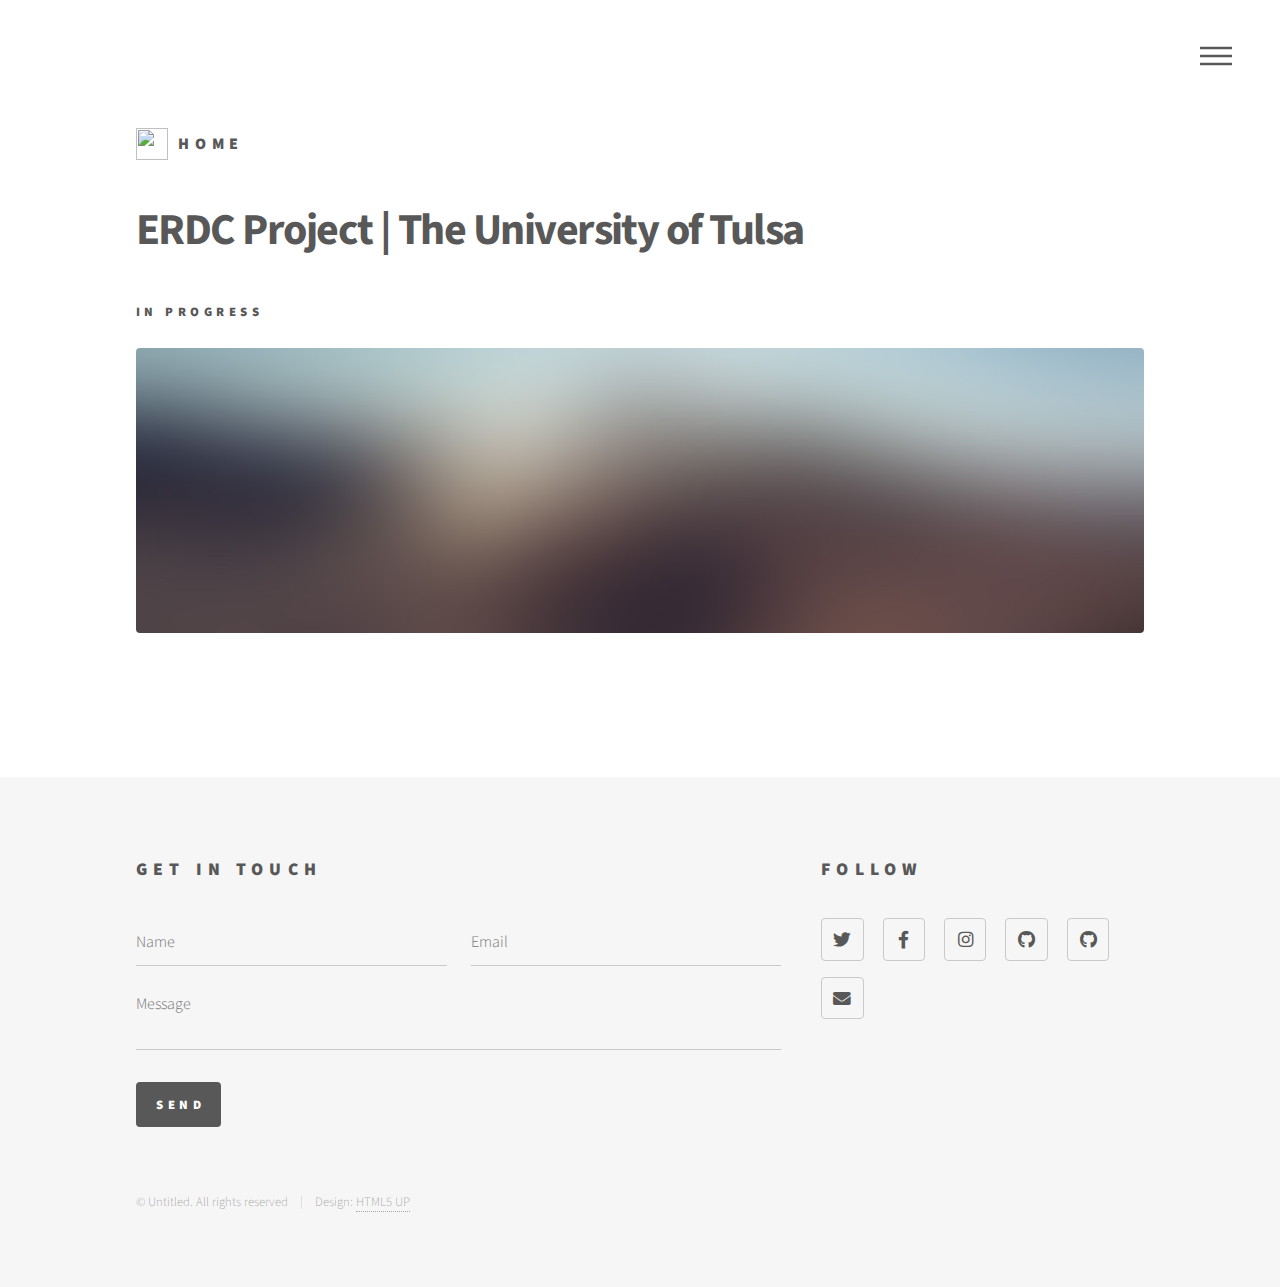
==== commit 9e03d92c: "Update erdc-project.html" ====
--- a/erdc-project.html
+++ b/erdc-project.html
@@ -51,7 +51,7 @@
 					<div id="main">
 						<div class="inner">
 							<h1>ERDC Project | The University of Tulsa</h1>
-							<h3>In Progress</h3>
+							<h5>In Progress</h5>
 							<span class="image main"><img src="images/pic13.jpg" alt="" /></span>
 							<p></p>
 						</div>
